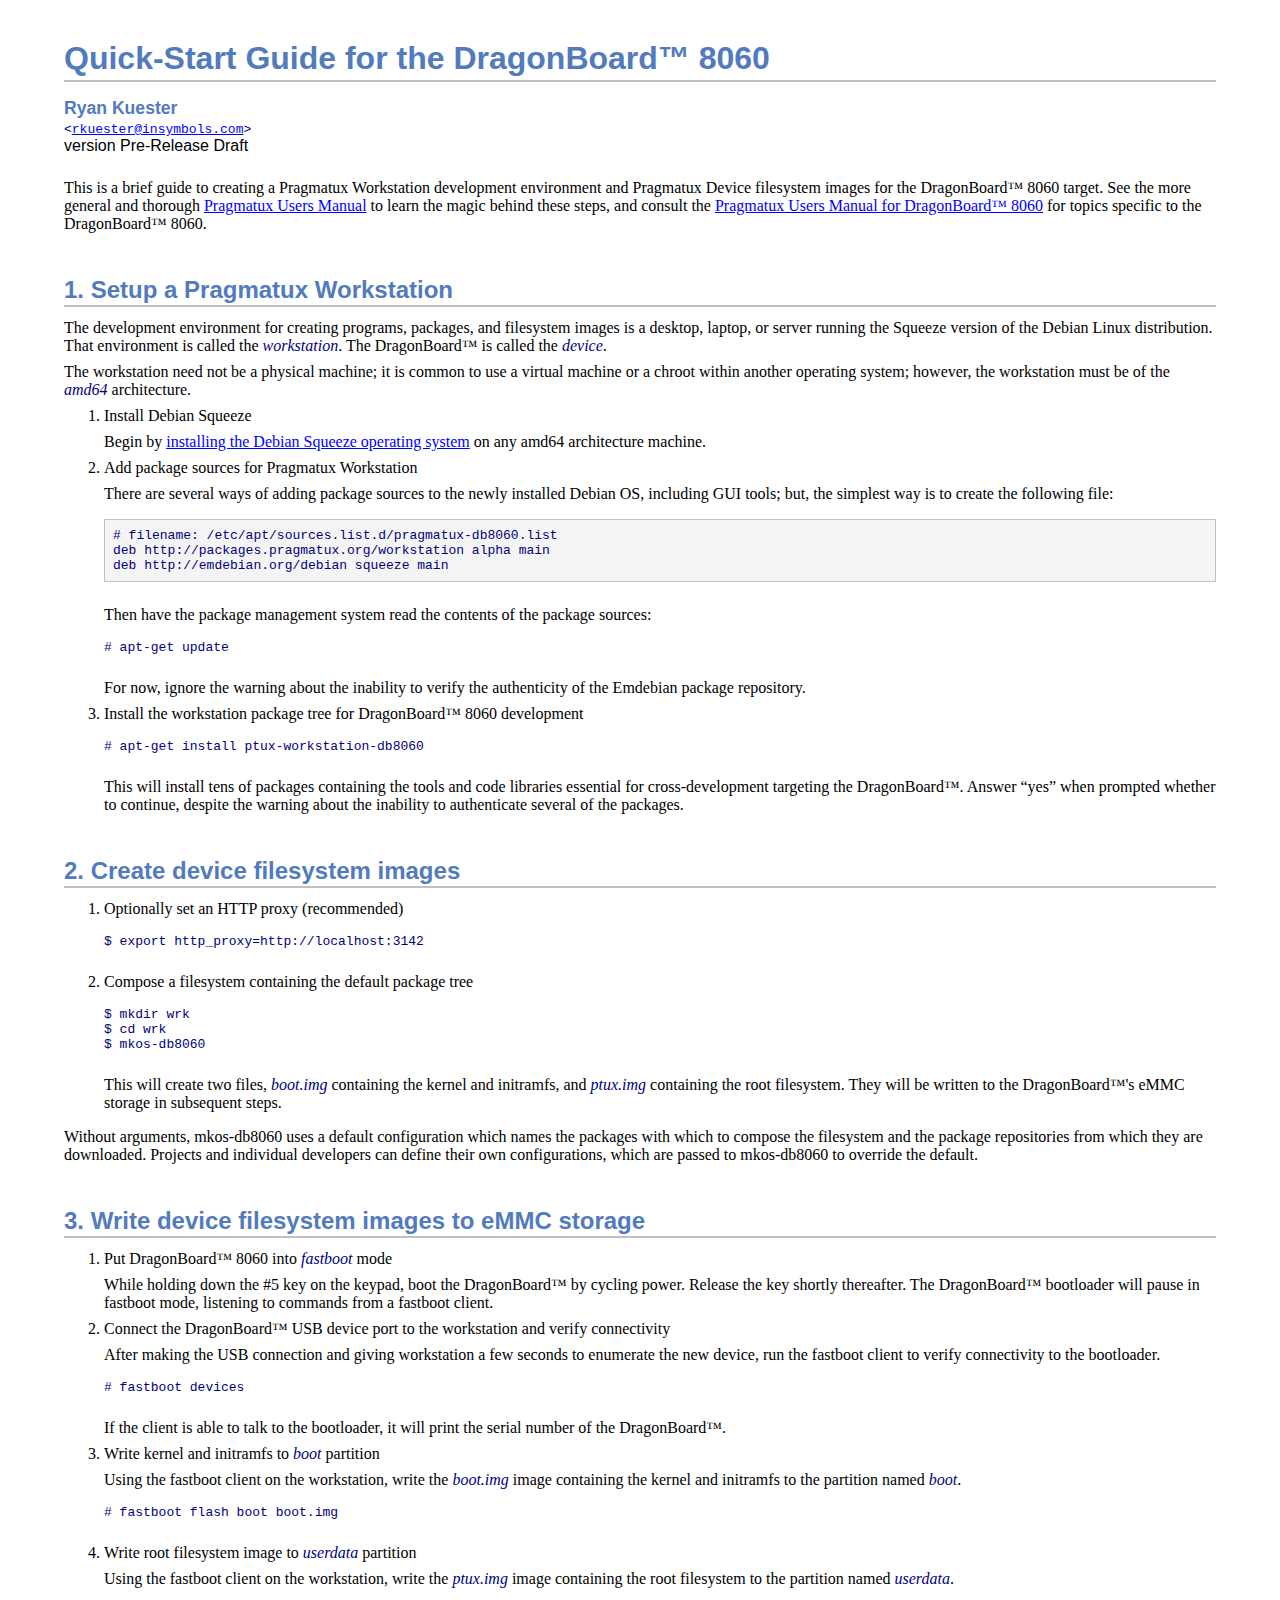
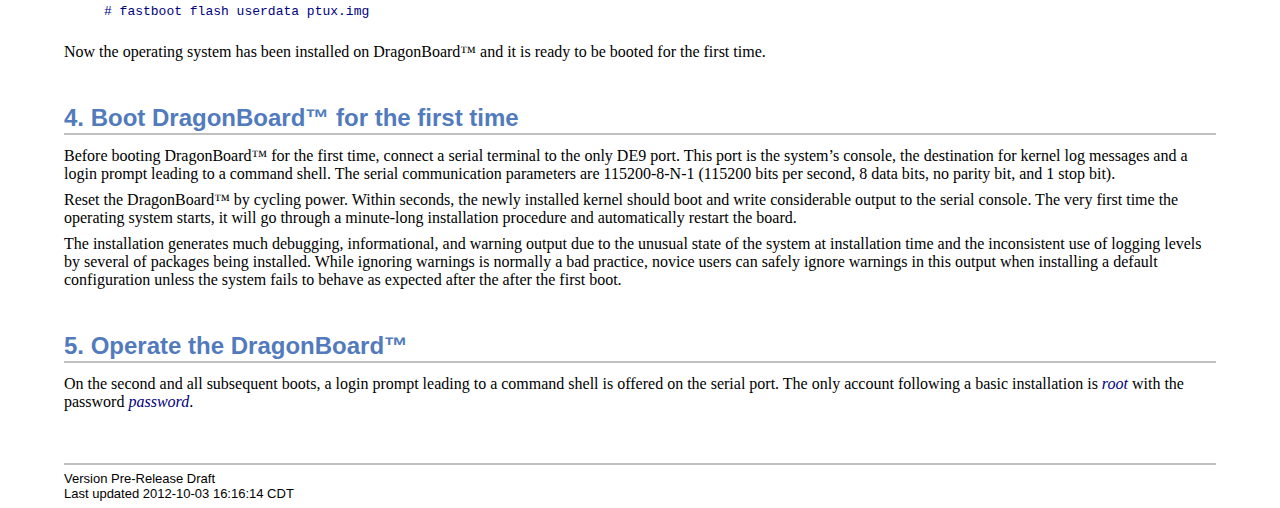
==== docs/sample.html @ 625b47be "Sample docs and current content" ====
<!DOCTYPE html PUBLIC "-//W3C//DTD XHTML 1.1//EN"
    "http://www.w3.org/TR/xhtml11/DTD/xhtml11.dtd">
<html xmlns="http://www.w3.org/1999/xhtml" xml:lang="en">
<head>
<meta http-equiv="Content-Type" content="text/html; charset=UTF-8" />
<meta name="generator" content="AsciiDoc 8.5.2" />
<title>Quick-Start Guide for the DragonBoard&#8482; 8060</title>
<style type="text/css">
/* Debug borders */
p, li, dt, dd, div, pre, h1, h2, h3, h4, h5, h6 {
/*
  border: 1px solid red;
*/
}

body {
  margin: 1em 5% 1em 5%;
}

a {
  color: blue;
  text-decoration: underline;
}
a:visited {
  color: fuchsia;
}

em {
  font-style: italic;
  color: navy;
}

strong {
  font-weight: bold;
  color: #083194;
}

tt {
  color: navy;
}

h1, h2, h3, h4, h5, h6 {
  color: #527bbd;
  font-family: sans-serif;
  margin-top: 1.2em;
  margin-bottom: 0.5em;
  line-height: 1.3;
}

h1, h2, h3 {
  border-bottom: 2px solid silver;
}
h2 {
  padding-top: 0.5em;
}
h3 {
  float: left;
}
h3 + * {
  clear: left;
}

div.sectionbody {
  font-family: serif;
  margin-left: 0;
}

hr {
  border: 1px solid silver;
}

p {
  margin-top: 0.5em;
  margin-bottom: 0.5em;
}

ul, ol, li > p {
  margin-top: 0;
}

pre {
  padding: 0;
  margin: 0;
}

span#author {
  color: #527bbd;
  font-family: sans-serif;
  font-weight: bold;
  font-size: 1.1em;
}
span#email {
}
span#revnumber, span#revdate, span#revremark {
  font-family: sans-serif;
}

div#footer {
  font-family: sans-serif;
  font-size: small;
  border-top: 2px solid silver;
  padding-top: 0.5em;
  margin-top: 4.0em;
}
div#footer-text {
  float: left;
  padding-bottom: 0.5em;
}
div#footer-badges {
  float: right;
  padding-bottom: 0.5em;
}

div#preamble {
  margin-top: 1.5em;
  margin-bottom: 1.5em;
}
div.tableblock, div.imageblock, div.exampleblock, div.verseblock,
div.quoteblock, div.literalblock, div.listingblock, div.sidebarblock,
div.admonitionblock {
  margin-top: 1.0em;
  margin-bottom: 1.5em;
}
div.admonitionblock {
  margin-top: 2.0em;
  margin-bottom: 2.0em;
  margin-right: 10%;
  color: #606060;
}

div.content { /* Block element content. */
  padding: 0;
}

/* Block element titles. */
div.title, caption.title {
  color: #527bbd;
  font-family: sans-serif;
  font-weight: bold;
  text-align: left;
  margin-top: 1.0em;
  margin-bottom: 0.5em;
}
div.title + * {
  margin-top: 0;
}

td div.title:first-child {
  margin-top: 0.0em;
}
div.content div.title:first-child {
  margin-top: 0.0em;
}
div.content + div.title {
  margin-top: 0.0em;
}

div.sidebarblock > div.content {
  background: #ffffee;
  border: 1px solid silver;
  padding: 0.5em;
}

div.listingblock > div.content {
  border: 1px solid silver;
  background: #f4f4f4;
  padding: 0.5em;
}

div.quoteblock, div.verseblock {
  padding-left: 1.0em;
  margin-left: 1.0em;
  margin-right: 10%;
  border-left: 5px solid #dddddd;
  color: #777777;
}

div.quoteblock > div.attribution {
  padding-top: 0.5em;
  text-align: right;
}

div.verseblock > div.content {
  white-space: pre;
}
div.verseblock > div.attribution {
  padding-top: 0.75em;
  text-align: left;
}
/* DEPRECATED: Pre version 8.2.7 verse style literal block. */
div.verseblock + div.attribution {
  text-align: left;
}

div.admonitionblock .icon {
  vertical-align: top;
  font-size: 1.1em;
  font-weight: bold;
  text-decoration: underline;
  color: #527bbd;
  padding-right: 0.5em;
}
div.admonitionblock td.content {
  padding-left: 0.5em;
  border-left: 3px solid #dddddd;
}

div.exampleblock > div.content {
  border-left: 3px solid #dddddd;
  padding-left: 0.5em;
}

div.imageblock div.content { padding-left: 0; }
span.image img { border-style: none; }
a.image:visited { color: white; }

dl {
  margin-top: 0.8em;
  margin-bottom: 0.8em;
}
dt {
  margin-top: 0.5em;
  margin-bottom: 0;
  font-style: normal;
  color: navy;
}
dd > *:first-child {
  margin-top: 0.1em;
}

ul, ol {
    list-style-position: outside;
}
ol.arabic {
  list-style-type: decimal;
}
ol.loweralpha {
  list-style-type: lower-alpha;
}
ol.upperalpha {
  list-style-type: upper-alpha;
}
ol.lowerroman {
  list-style-type: lower-roman;
}
ol.upperroman {
  list-style-type: upper-roman;
}

div.compact ul, div.compact ol,
div.compact p, div.compact p,
div.compact div, div.compact div {
  margin-top: 0.1em;
  margin-bottom: 0.1em;
}

div.tableblock > table {
  border: 3px solid #527bbd;
}
thead, p.table.header {
  font-family: sans-serif;
  font-weight: bold;
}
tfoot {
  font-weight: bold;
}
td > div.verse {
  white-space: pre;
}
p.table {
  margin-top: 0;
}
/* Because the table frame attribute is overriden by CSS in most browsers. */
div.tableblock > table[frame="void"] {
  border-style: none;
}
div.tableblock > table[frame="hsides"] {
  border-left-style: none;
  border-right-style: none;
}
div.tableblock > table[frame="vsides"] {
  border-top-style: none;
  border-bottom-style: none;
}


div.hdlist {
  margin-top: 0.8em;
  margin-bottom: 0.8em;
}
div.hdlist tr {
  padding-bottom: 15px;
}
dt.hdlist1.strong, td.hdlist1.strong {
  font-weight: bold;
}
td.hdlist1 {
  vertical-align: top;
  font-style: normal;
  padding-right: 0.8em;
  color: navy;
}
td.hdlist2 {
  vertical-align: top;
}
div.hdlist.compact tr {
  margin: 0;
  padding-bottom: 0;
}

.comment {
  background: yellow;
}

.footnote, .footnoteref {
  font-size: 0.8em;
}

span.footnote, span.footnoteref {
  vertical-align: super;
}

#footnotes {
  margin: 20px 0 20px 0;
  padding: 7px 0 0 0;
}

#footnotes div.footnote {
  margin: 0 0 5px 0;
}

#footnotes hr {
  border: none;
  border-top: 1px solid silver;
  height: 1px;
  text-align: left;
  margin-left: 0;
  width: 20%;
  min-width: 100px;
}


@media print {
  div#footer-badges { display: none; }
}

div#toc {
  margin-bottom: 2.5em;
}

div#toctitle {
  color: #527bbd;
  font-family: sans-serif;
  font-size: 1.1em;
  font-weight: bold;
  margin-top: 1.0em;
  margin-bottom: 0.1em;
}

div.toclevel1, div.toclevel2, div.toclevel3, div.toclevel4 {
  margin-top: 0;
  margin-bottom: 0;
}
div.toclevel2 {
  margin-left: 2em;
  font-size: 0.9em;
}
div.toclevel3 {
  margin-left: 4em;
  font-size: 0.9em;
}
div.toclevel4 {
  margin-left: 6em;
  font-size: 0.9em;
}
/* Workarounds for IE6's broken and incomplete CSS2. */

div.sidebar-content {
  background: #ffffee;
  border: 1px solid silver;
  padding: 0.5em;
}
div.sidebar-title, div.image-title {
  color: #527bbd;
  font-family: sans-serif;
  font-weight: bold;
  margin-top: 0.0em;
  margin-bottom: 0.5em;
}

div.listingblock div.content {
  border: 1px solid silver;
  background: #f4f4f4;
  padding: 0.5em;
}

div.quoteblock-attribution {
  padding-top: 0.5em;
  text-align: right;
}

div.verseblock-content {
  white-space: pre;
}
div.verseblock-attribution {
  padding-top: 0.75em;
  text-align: left;
}

div.exampleblock-content {
  border-left: 3px solid #dddddd;
  padding-left: 0.5em;
}

/* IE6 sets dynamically generated links as visited. */
div#toc a:visited { color: blue; }
</style>
<script type="text/javascript">
/*<![CDATA[*/
window.onload = function(){asciidoc.footnotes();}
var asciidoc = {  // Namespace.

/////////////////////////////////////////////////////////////////////
// Table Of Contents generator
/////////////////////////////////////////////////////////////////////

/* Author: Mihai Bazon, September 2002
 * http://students.infoiasi.ro/~mishoo
 *
 * Table Of Content generator
 * Version: 0.4
 *
 * Feel free to use this script under the terms of the GNU General Public
 * License, as long as you do not remove or alter this notice.
 */

 /* modified by Troy D. Hanson, September 2006. License: GPL */
 /* modified by Stuart Rackham, 2006, 2009. License: GPL */

// toclevels = 1..4.
toc: function (toclevels) {

  function getText(el) {
    var text = "";
    for (var i = el.firstChild; i != null; i = i.nextSibling) {
      if (i.nodeType == 3 /* Node.TEXT_NODE */) // IE doesn't speak constants.
        text += i.data;
      else if (i.firstChild != null)
        text += getText(i);
    }
    return text;
  }

  function TocEntry(el, text, toclevel) {
    this.element = el;
    this.text = text;
    this.toclevel = toclevel;
  }

  function tocEntries(el, toclevels) {
    var result = new Array;
    var re = new RegExp('[hH]([2-'+(toclevels+1)+'])');
    // Function that scans the DOM tree for header elements (the DOM2
    // nodeIterator API would be a better technique but not supported by all
    // browsers).
    var iterate = function (el) {
      for (var i = el.firstChild; i != null; i = i.nextSibling) {
        if (i.nodeType == 1 /* Node.ELEMENT_NODE */) {
          var mo = re.exec(i.tagName);
          if (mo && (i.getAttribute("class") || i.getAttribute("className")) != "float") {
            result[result.length] = new TocEntry(i, getText(i), mo[1]-1);
          }
          iterate(i);
        }
      }
    }
    iterate(el);
    return result;
  }

  var toc = document.getElementById("toc");
  var entries = tocEntries(document.getElementById("content"), toclevels);
  for (var i = 0; i < entries.length; ++i) {
    var entry = entries[i];
    if (entry.element.id == "")
      entry.element.id = "_toc_" + i;
    var a = document.createElement("a");
    a.href = "#" + entry.element.id;
    a.appendChild(document.createTextNode(entry.text));
    var div = document.createElement("div");
    div.appendChild(a);
    div.className = "toclevel" + entry.toclevel;
    toc.appendChild(div);
  }
  if (entries.length == 0)
    toc.parentNode.removeChild(toc);
},


/////////////////////////////////////////////////////////////////////
// Footnotes generator
/////////////////////////////////////////////////////////////////////

/* Based on footnote generation code from:
 * http://www.brandspankingnew.net/archive/2005/07/format_footnote.html
 */

footnotes: function () {
  var cont = document.getElementById("content");
  var noteholder = document.getElementById("footnotes");
  var spans = cont.getElementsByTagName("span");
  var refs = {};
  var n = 0;
  for (i=0; i<spans.length; i++) {
    if (spans[i].className == "footnote") {
      n++;
      // Use [\s\S] in place of . so multi-line matches work.
      // Because JavaScript has no s (dotall) regex flag.
      note = spans[i].innerHTML.match(/\s*\[([\s\S]*)]\s*/)[1];
      noteholder.innerHTML +=
        "<div class='footnote' id='_footnote_" + n + "'>" +
        "<a href='#_footnoteref_" + n + "' title='Return to text'>" +
        n + "</a>. " + note + "</div>";
      spans[i].innerHTML =
        "[<a id='_footnoteref_" + n + "' href='#_footnote_" + n +
        "' title='View footnote' class='footnote'>" + n + "</a>]";
      var id =spans[i].getAttribute("id");
      if (id != null) refs["#"+id] = n;
    }
  }
  if (n == 0)
    noteholder.parentNode.removeChild(noteholder);
  else {
    // Process footnoterefs.
    for (i=0; i<spans.length; i++) {
      if (spans[i].className == "footnoteref") {
        var href = spans[i].getElementsByTagName("a")[0].getAttribute("href");
        href = href.match(/#.*/)[0];  // Because IE return full URL.
        n = refs[href];
        spans[i].innerHTML =
          "[<a href='#_footnote_" + n +
          "' title='View footnote' class='footnote'>" + n + "</a>]";
      }
    }
  }
}

}
/*]]>*/
</script>
</head>
<body>
<div id="header">
<h1>Quick-Start Guide for the DragonBoard&#8482; 8060</h1>
<span id="author">Ryan Kuester</span><br />
<span id="email"><tt>&lt;<a href="mailto:rkuester@insymbols.com">rkuester@insymbols.com</a>&gt;</tt></span><br />
<span id="revnumber">version Pre-Release Draft</span>
</div>
<div id="content">
<div id="preamble">
<div class="sectionbody">
<div class="paragraph"><p>This is a brief guide to creating a Pragmatux Workstation development
environment and Pragmatux Device filesystem images for the DragonBoard&#8482; 8060
target. See the more general and thorough <a href="users-manual.html">Pragmatux
Users Manual</a> to learn the magic behind these steps, and consult the
<a href="users-manual-db8060.html">Pragmatux Users Manual for DragonBoard&#8482; 8060</a>
for topics specific to the DragonBoard&#8482; 8060.</p></div>
</div>
</div>
<h2 id="_setup_a_pragmatux_workstation">1. Setup a Pragmatux Workstation</h2>
<div class="sectionbody">
<div class="paragraph"><p>The development environment for creating programs, packages, and filesystem
images is a desktop, laptop, or server running the Squeeze version of the
Debian Linux distribution. That environment is called the <em>workstation</em>.
The DragonBoard&#8482; is called the <em>device</em>.</p></div>
<div class="paragraph"><p>The workstation need not be a physical machine; it is common to use a
virtual machine or a chroot within another operating system; however, the
workstation must be of the <em>amd64</em> architecture.</p></div>
<div class="olist arabic"><ol class="arabic">
<li>
<p>
Install Debian Squeeze
</p>
<div class="paragraph"><p>Begin by <a href="http://www.debian.org/releases/squeeze/amd64">installing the Debian
Squeeze operating system</a> on any amd64 architecture machine.</p></div>
</li>
<li>
<p>
Add package sources for Pragmatux Workstation
</p>
<div class="paragraph"><p>There are several ways of adding package sources to the newly installed Debian
OS, including GUI tools; but, the simplest way is to create the
following file:</p></div>
<div class="listingblock">
<div class="content">
<pre><tt># filename: /etc/apt/sources.list.d/pragmatux-db8060.list
deb http://packages.pragmatux.org/workstation alpha main
deb http://emdebian.org/debian squeeze main</tt></pre>
</div></div>
<div class="paragraph"><p>Then have the package management system read the contents of the package
sources:</p></div>
<div class="literalblock">
<div class="content">
<pre><tt># apt-get update</tt></pre>
</div></div>
<div class="paragraph"><p>For now, ignore the warning about the inability to verify the authenticity of
the Emdebian package repository.</p></div>
</li>
<li>
<p>
Install the workstation package tree for DragonBoard&#8482; 8060 development
</p>
<div class="literalblock">
<div class="content">
<pre><tt># apt-get install ptux-workstation-db8060</tt></pre>
</div></div>
<div class="paragraph"><p>This will install tens of packages containing the tools and code
libraries essential for cross-development targeting the DragonBoard&#8482;. Answer
&#8220;yes&#8221; when prompted whether to continue, despite the warning about the
inability to authenticate several of the packages.</p></div>
</li>
</ol></div>
</div>
<h2 id="_create_device_filesystem_images">2. Create device filesystem images</h2>
<div class="sectionbody">
<div class="olist arabic"><ol class="arabic">
<li>
<p>
Optionally set an HTTP proxy (recommended)
</p>
<div class="literalblock">
<div class="content">
<pre><tt>$ export http_proxy=http://localhost:3142</tt></pre>
</div></div>
</li>
<li>
<p>
Compose a filesystem containing the default package tree
</p>
<div class="literalblock">
<div class="content">
<pre><tt>$ mkdir wrk
$ cd wrk
$ mkos-db8060</tt></pre>
</div></div>
<div class="paragraph"><p>This will create two files, <em>boot.img</em> containing the kernel and initramfs, and
<em>ptux.img</em> containing the root filesystem. They will be written to the
DragonBoard&#8482;'s eMMC storage in subsequent steps.</p></div>
</li>
</ol></div>
<div class="paragraph"><p>Without arguments, mkos-db8060 uses a default configuration which names the
packages with which to compose the filesystem and the package repositories from
which they are downloaded. Projects and individual developers can define their
own configurations, which are passed to mkos-db8060 to override the default.</p></div>
</div>
<h2 id="_write_device_filesystem_images_to_emmc_storage">3. Write device filesystem images to eMMC storage</h2>
<div class="sectionbody">
<div class="olist arabic"><ol class="arabic">
<li>
<p>
Put DragonBoard&#8482; 8060 into <em>fastboot</em> mode
</p>
<div class="paragraph"><p>While holding down the #5 key on the keypad, boot the DragonBoard&#8482; by
cycling power. Release the key shortly thereafter. The DragonBoard&#8482;
bootloader will pause in fastboot mode, listening to commands from a fastboot
client.</p></div>
</li>
<li>
<p>
Connect the DragonBoard&#8482; USB device port to the workstation and verify
connectivity
</p>
<div class="paragraph"><p>After making the USB connection and giving workstation a few seconds to
enumerate the new device, run the fastboot client to verify connectivity to the
bootloader.</p></div>
<div class="literalblock">
<div class="content">
<pre><tt># fastboot devices</tt></pre>
</div></div>
<div class="paragraph"><p>If the client is able to talk to the bootloader, it will print the serial
number of the DragonBoard&#8482;.</p></div>
</li>
<li>
<p>
Write kernel and initramfs to <em>boot</em> partition
</p>
<div class="paragraph"><p>Using the fastboot client on the workstation, write the <em>boot.img</em> image
containing the kernel and initramfs to the partition named <em>boot</em>.</p></div>
<div class="literalblock">
<div class="content">
<pre><tt># fastboot flash boot boot.img</tt></pre>
</div></div>
</li>
<li>
<p>
Write root filesystem image to <em>userdata</em> partition
</p>
<div class="paragraph"><p>Using the fastboot client on the workstation, write the <em>ptux.img</em> image
containing the root filesystem to the partition named <em>userdata</em>.</p></div>
<div class="literalblock">
<div class="content">
<pre><tt># fastboot flash userdata ptux.img</tt></pre>
</div></div>
</li>
</ol></div>
<div class="paragraph"><p>Now the operating system has been installed on DragonBoard&#8482; and it is ready
to be booted for the first time.</p></div>
</div>
<h2 id="_boot_dragonboard_8482_for_the_first_time">4. Boot DragonBoard&#8482; for the first time</h2>
<div class="sectionbody">
<div class="paragraph"><p>Before booting DragonBoard&#8482; for the first time, connect a serial terminal to
the only DE9 port. This port is the system&#8217;s console, the destination for
kernel log messages and a login prompt leading to a command shell. The serial
communication parameters are 115200-8-N-1 (115200 bits per second, 8 data bits,
no parity bit, and 1 stop bit).</p></div>
<div class="paragraph"><p>Reset the DragonBoard&#8482; by cycling power. Within seconds, the newly installed
kernel should boot and write considerable output to the serial console. The
very first time the operating system starts, it will go through a minute-long
installation procedure and automatically restart the board.</p></div>
<div class="paragraph"><p>The installation generates much debugging, informational, and warning output
due to the unusual state of the system at installation time and the
inconsistent use of logging levels by several of packages being installed.
While ignoring warnings is normally a bad practice, novice users can safely
ignore warnings in this output when installing a default configuration unless
the system fails to behave as expected after the after the first boot.</p></div>
</div>
<h2 id="_operate_the_dragonboard_8482">5. Operate the DragonBoard&#8482;</h2>
<div class="sectionbody">
<div class="paragraph"><p>On the second and all subsequent boots, a login prompt leading to a command
shell is offered on the serial port. The only account following a basic
installation is <em>root</em> with the password <em>password</em>.</p></div>
</div>
</div>
<div id="footnotes"><hr /></div>
<div id="footer">
<div id="footer-text">
Version Pre-Release Draft<br />
Last updated 2012-10-03 16:16:14 CDT
</div>
</div>
</body>
</html>
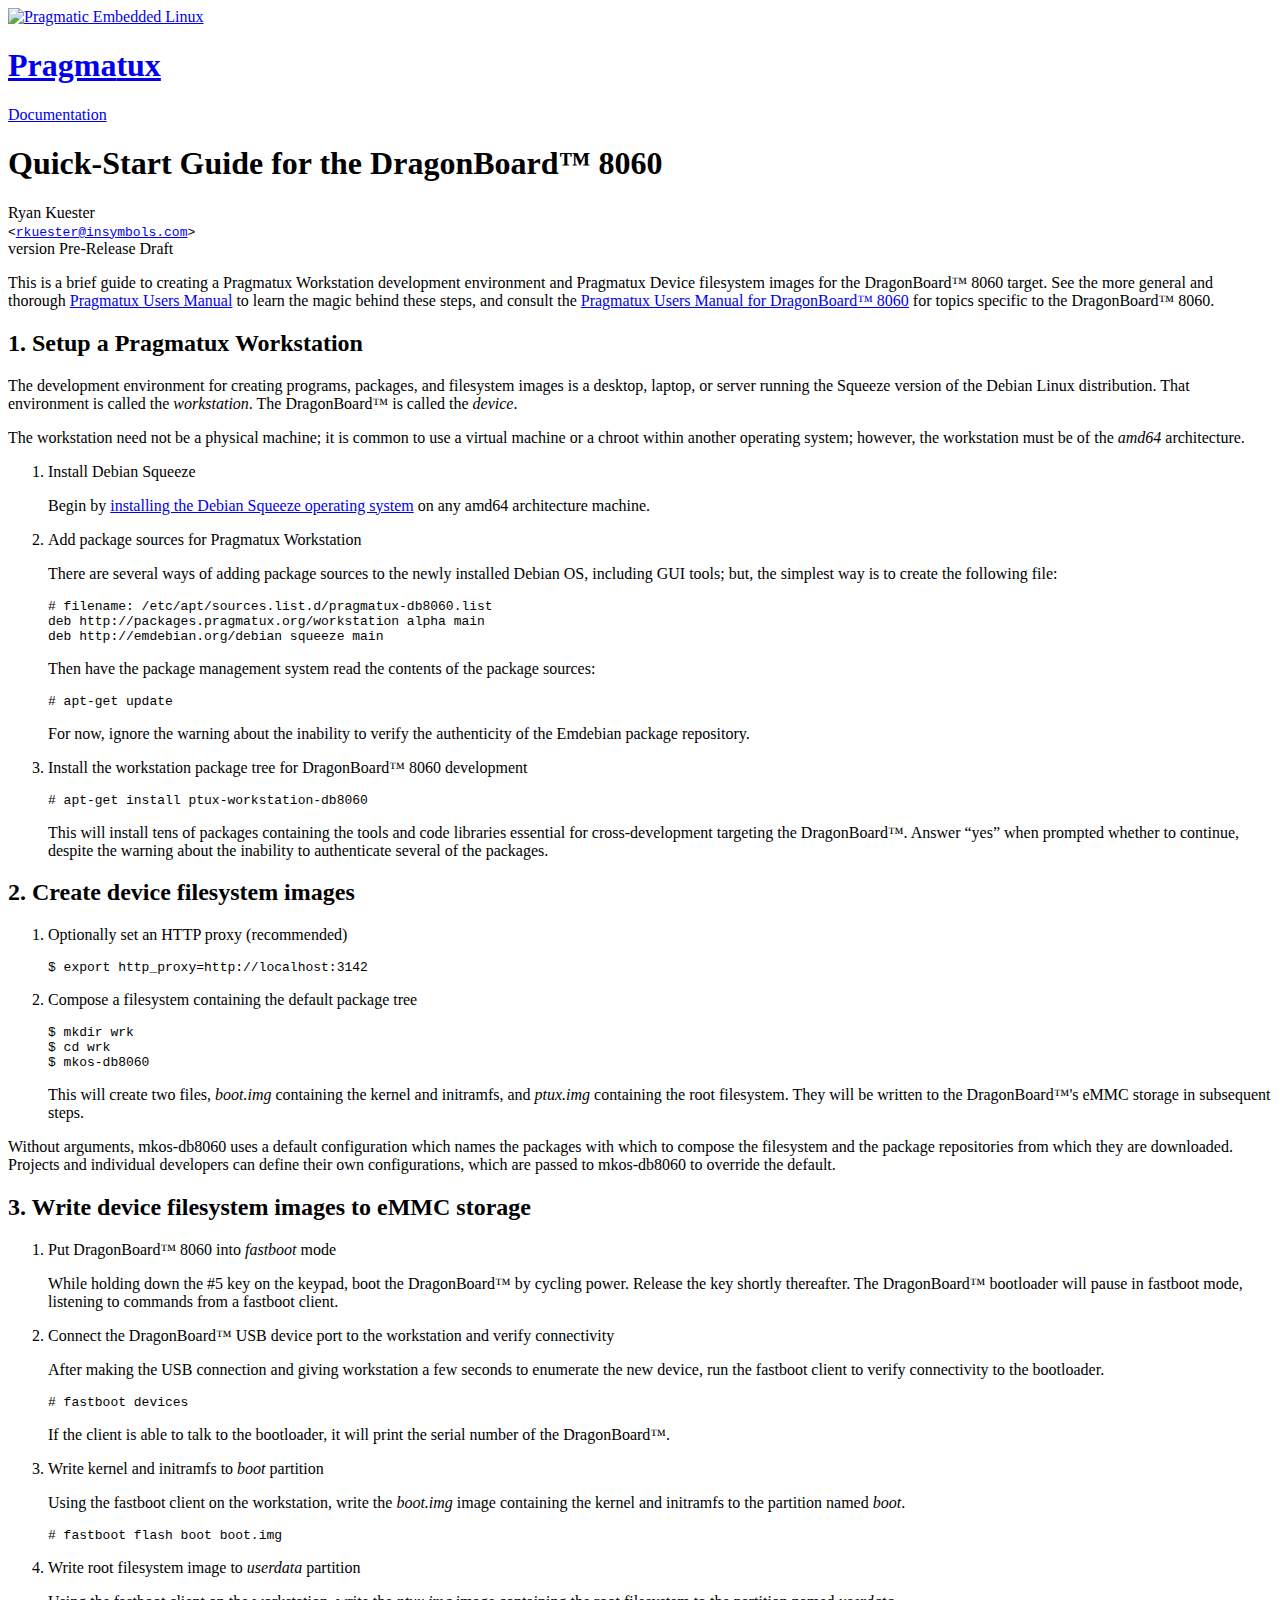
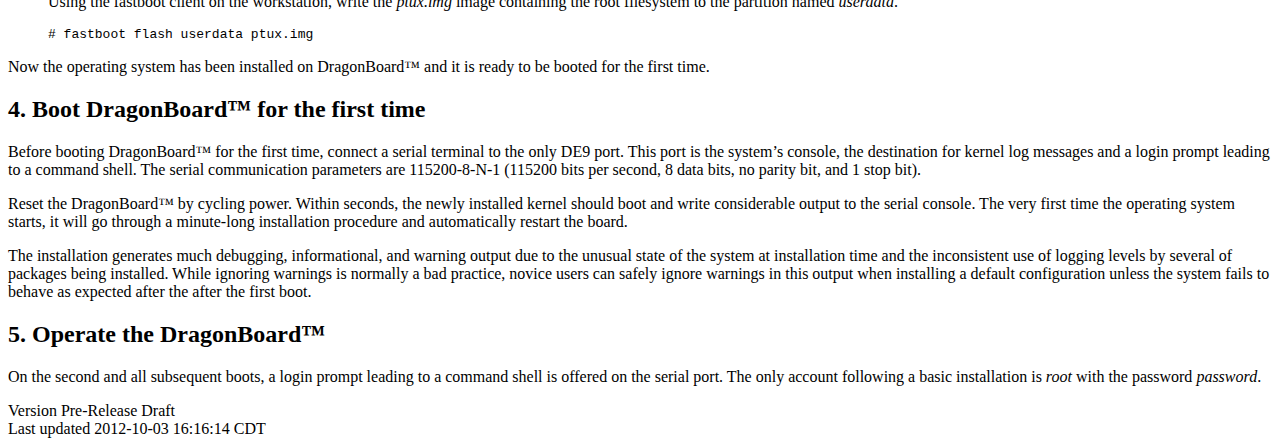
==== commit f8d70b0d: "Docs" ====
--- a/docs/sample.html
+++ b/docs/sample.html
@@ -5,416 +5,6 @@
 <meta http-equiv="Content-Type" content="text/html; charset=UTF-8" />
 <meta name="generator" content="AsciiDoc 8.5.2" />
 <title>Quick-Start Guide for the DragonBoard&#8482; 8060</title>
-<style type="text/css">
-/* Debug borders */
-p, li, dt, dd, div, pre, h1, h2, h3, h4, h5, h6 {
-/*
-  border: 1px solid red;
-*/
-}
-
-body {
-  margin: 1em 5% 1em 5%;
-}
-
-a {
-  color: blue;
-  text-decoration: underline;
-}
-a:visited {
-  color: fuchsia;
-}
-
-em {
-  font-style: italic;
-  color: navy;
-}
-
-strong {
-  font-weight: bold;
-  color: #083194;
-}
-
-tt {
-  color: navy;
-}
-
-h1, h2, h3, h4, h5, h6 {
-  color: #527bbd;
-  font-family: sans-serif;
-  margin-top: 1.2em;
-  margin-bottom: 0.5em;
-  line-height: 1.3;
-}
-
-h1, h2, h3 {
-  border-bottom: 2px solid silver;
-}
-h2 {
-  padding-top: 0.5em;
-}
-h3 {
-  float: left;
-}
-h3 + * {
-  clear: left;
-}
-
-div.sectionbody {
-  font-family: serif;
-  margin-left: 0;
-}
-
-hr {
-  border: 1px solid silver;
-}
-
-p {
-  margin-top: 0.5em;
-  margin-bottom: 0.5em;
-}
-
-ul, ol, li > p {
-  margin-top: 0;
-}
-
-pre {
-  padding: 0;
-  margin: 0;
-}
-
-span#author {
-  color: #527bbd;
-  font-family: sans-serif;
-  font-weight: bold;
-  font-size: 1.1em;
-}
-span#email {
-}
-span#revnumber, span#revdate, span#revremark {
-  font-family: sans-serif;
-}
-
-div#footer {
-  font-family: sans-serif;
-  font-size: small;
-  border-top: 2px solid silver;
-  padding-top: 0.5em;
-  margin-top: 4.0em;
-}
-div#footer-text {
-  float: left;
-  padding-bottom: 0.5em;
-}
-div#footer-badges {
-  float: right;
-  padding-bottom: 0.5em;
-}
-
-div#preamble {
-  margin-top: 1.5em;
-  margin-bottom: 1.5em;
-}
-div.tableblock, div.imageblock, div.exampleblock, div.verseblock,
-div.quoteblock, div.literalblock, div.listingblock, div.sidebarblock,
-div.admonitionblock {
-  margin-top: 1.0em;
-  margin-bottom: 1.5em;
-}
-div.admonitionblock {
-  margin-top: 2.0em;
-  margin-bottom: 2.0em;
-  margin-right: 10%;
-  color: #606060;
-}
-
-div.content { /* Block element content. */
-  padding: 0;
-}
-
-/* Block element titles. */
-div.title, caption.title {
-  color: #527bbd;
-  font-family: sans-serif;
-  font-weight: bold;
-  text-align: left;
-  margin-top: 1.0em;
-  margin-bottom: 0.5em;
-}
-div.title + * {
-  margin-top: 0;
-}
-
-td div.title:first-child {
-  margin-top: 0.0em;
-}
-div.content div.title:first-child {
-  margin-top: 0.0em;
-}
-div.content + div.title {
-  margin-top: 0.0em;
-}
-
-div.sidebarblock > div.content {
-  background: #ffffee;
-  border: 1px solid silver;
-  padding: 0.5em;
-}
-
-div.listingblock > div.content {
-  border: 1px solid silver;
-  background: #f4f4f4;
-  padding: 0.5em;
-}
-
-div.quoteblock, div.verseblock {
-  padding-left: 1.0em;
-  margin-left: 1.0em;
-  margin-right: 10%;
-  border-left: 5px solid #dddddd;
-  color: #777777;
-}
-
-div.quoteblock > div.attribution {
-  padding-top: 0.5em;
-  text-align: right;
-}
-
-div.verseblock > div.content {
-  white-space: pre;
-}
-div.verseblock > div.attribution {
-  padding-top: 0.75em;
-  text-align: left;
-}
-/* DEPRECATED: Pre version 8.2.7 verse style literal block. */
-div.verseblock + div.attribution {
-  text-align: left;
-}
-
-div.admonitionblock .icon {
-  vertical-align: top;
-  font-size: 1.1em;
-  font-weight: bold;
-  text-decoration: underline;
-  color: #527bbd;
-  padding-right: 0.5em;
-}
-div.admonitionblock td.content {
-  padding-left: 0.5em;
-  border-left: 3px solid #dddddd;
-}
-
-div.exampleblock > div.content {
-  border-left: 3px solid #dddddd;
-  padding-left: 0.5em;
-}
-
-div.imageblock div.content { padding-left: 0; }
-span.image img { border-style: none; }
-a.image:visited { color: white; }
-
-dl {
-  margin-top: 0.8em;
-  margin-bottom: 0.8em;
-}
-dt {
-  margin-top: 0.5em;
-  margin-bottom: 0;
-  font-style: normal;
-  color: navy;
-}
-dd > *:first-child {
-  margin-top: 0.1em;
-}
-
-ul, ol {
-    list-style-position: outside;
-}
-ol.arabic {
-  list-style-type: decimal;
-}
-ol.loweralpha {
-  list-style-type: lower-alpha;
-}
-ol.upperalpha {
-  list-style-type: upper-alpha;
-}
-ol.lowerroman {
-  list-style-type: lower-roman;
-}
-ol.upperroman {
-  list-style-type: upper-roman;
-}
-
-div.compact ul, div.compact ol,
-div.compact p, div.compact p,
-div.compact div, div.compact div {
-  margin-top: 0.1em;
-  margin-bottom: 0.1em;
-}
-
-div.tableblock > table {
-  border: 3px solid #527bbd;
-}
-thead, p.table.header {
-  font-family: sans-serif;
-  font-weight: bold;
-}
-tfoot {
-  font-weight: bold;
-}
-td > div.verse {
-  white-space: pre;
-}
-p.table {
-  margin-top: 0;
-}
-/* Because the table frame attribute is overriden by CSS in most browsers. */
-div.tableblock > table[frame="void"] {
-  border-style: none;
-}
-div.tableblock > table[frame="hsides"] {
-  border-left-style: none;
-  border-right-style: none;
-}
-div.tableblock > table[frame="vsides"] {
-  border-top-style: none;
-  border-bottom-style: none;
-}
-
-
-div.hdlist {
-  margin-top: 0.8em;
-  margin-bottom: 0.8em;
-}
-div.hdlist tr {
-  padding-bottom: 15px;
-}
-dt.hdlist1.strong, td.hdlist1.strong {
-  font-weight: bold;
-}
-td.hdlist1 {
-  vertical-align: top;
-  font-style: normal;
-  padding-right: 0.8em;
-  color: navy;
-}
-td.hdlist2 {
-  vertical-align: top;
-}
-div.hdlist.compact tr {
-  margin: 0;
-  padding-bottom: 0;
-}
-
-.comment {
-  background: yellow;
-}
-
-.footnote, .footnoteref {
-  font-size: 0.8em;
-}
-
-span.footnote, span.footnoteref {
-  vertical-align: super;
-}
-
-#footnotes {
-  margin: 20px 0 20px 0;
-  padding: 7px 0 0 0;
-}
-
-#footnotes div.footnote {
-  margin: 0 0 5px 0;
-}
-
-#footnotes hr {
-  border: none;
-  border-top: 1px solid silver;
-  height: 1px;
-  text-align: left;
-  margin-left: 0;
-  width: 20%;
-  min-width: 100px;
-}
-
-
-@media print {
-  div#footer-badges { display: none; }
-}
-
-div#toc {
-  margin-bottom: 2.5em;
-}
-
-div#toctitle {
-  color: #527bbd;
-  font-family: sans-serif;
-  font-size: 1.1em;
-  font-weight: bold;
-  margin-top: 1.0em;
-  margin-bottom: 0.1em;
-}
-
-div.toclevel1, div.toclevel2, div.toclevel3, div.toclevel4 {
-  margin-top: 0;
-  margin-bottom: 0;
-}
-div.toclevel2 {
-  margin-left: 2em;
-  font-size: 0.9em;
-}
-div.toclevel3 {
-  margin-left: 4em;
-  font-size: 0.9em;
-}
-div.toclevel4 {
-  margin-left: 6em;
-  font-size: 0.9em;
-}
-/* Workarounds for IE6's broken and incomplete CSS2. */
-
-div.sidebar-content {
-  background: #ffffee;
-  border: 1px solid silver;
-  padding: 0.5em;
-}
-div.sidebar-title, div.image-title {
-  color: #527bbd;
-  font-family: sans-serif;
-  font-weight: bold;
-  margin-top: 0.0em;
-  margin-bottom: 0.5em;
-}
-
-div.listingblock div.content {
-  border: 1px solid silver;
-  background: #f4f4f4;
-  padding: 0.5em;
-}
-
-div.quoteblock-attribution {
-  padding-top: 0.5em;
-  text-align: right;
-}
-
-div.verseblock-content {
-  white-space: pre;
-}
-div.verseblock-attribution {
-  padding-top: 0.75em;
-  text-align: left;
-}
-
-div.exampleblock-content {
-  border-left: 3px solid #dddddd;
-  padding-left: 0.5em;
-}
-
-/* IE6 sets dynamically generated links as visited. */
-div#toc a:visited { color: blue; }
-</style>
 <script type="text/javascript">
 /*<![CDATA[*/
 window.onload = function(){asciidoc.footnotes();}
@@ -548,8 +138,35 @@
 }
 /*]]>*/
 </script>
+
+
+<!-- RYAN: add css -->
+  <link href='http://fonts.googleapis.com/css?family=Open+Sans:400,300,700' rel='stylesheet' type='text/css'>
+  <link rel="stylesheet" href="//localhost/pragmatux/css/iconic/iconic_fill.css">
+  <link rel="stylesheet" href="//localhost/pragmatux/bootstrap/css/bootstrap.css">
+  <link rel="stylesheet" href="//localhost/pragmatux/bootstrap/css/bootstrap-responsive.css">
+  <link rel="stylesheet" href="//localhost/pragmatux/css/main.css">
+
 </head>
 <body>
+
+<!-- RYAN: add header -->
+<div class="header">
+  <div class="container phone-pad">
+    <a class="block" href="http://pragmatux.com">
+      <img class="pull-left" src="http://localhost/pragmatux/img/pragmatux.png" alt="Pragmatic Embedded Linux">
+      <h1 class="logo pull-left">Pragma<span class="f-normal">tux</span></h1>
+    </a>
+
+    <a class="nav pull-right" href="./documentation.html"><i class="iconic book_alt2"></i> Documentation</a>
+  </div>
+</div>
+
+<!-- RYAN: can you wrap the content? (close immediately before </body>) -->
+<div class="container phone-pad">
+
+
+
 <div id="header">
 <h1>Quick-Start Guide for the DragonBoard&#8482; 8060</h1>
 <span id="author">Ryan Kuester</span><br />
@@ -738,5 +355,7 @@
 Last updated 2012-10-03 16:16:14 CDT
 </div>
 </div>
+
+</div><!-- container -->
 </body>
 </html>
